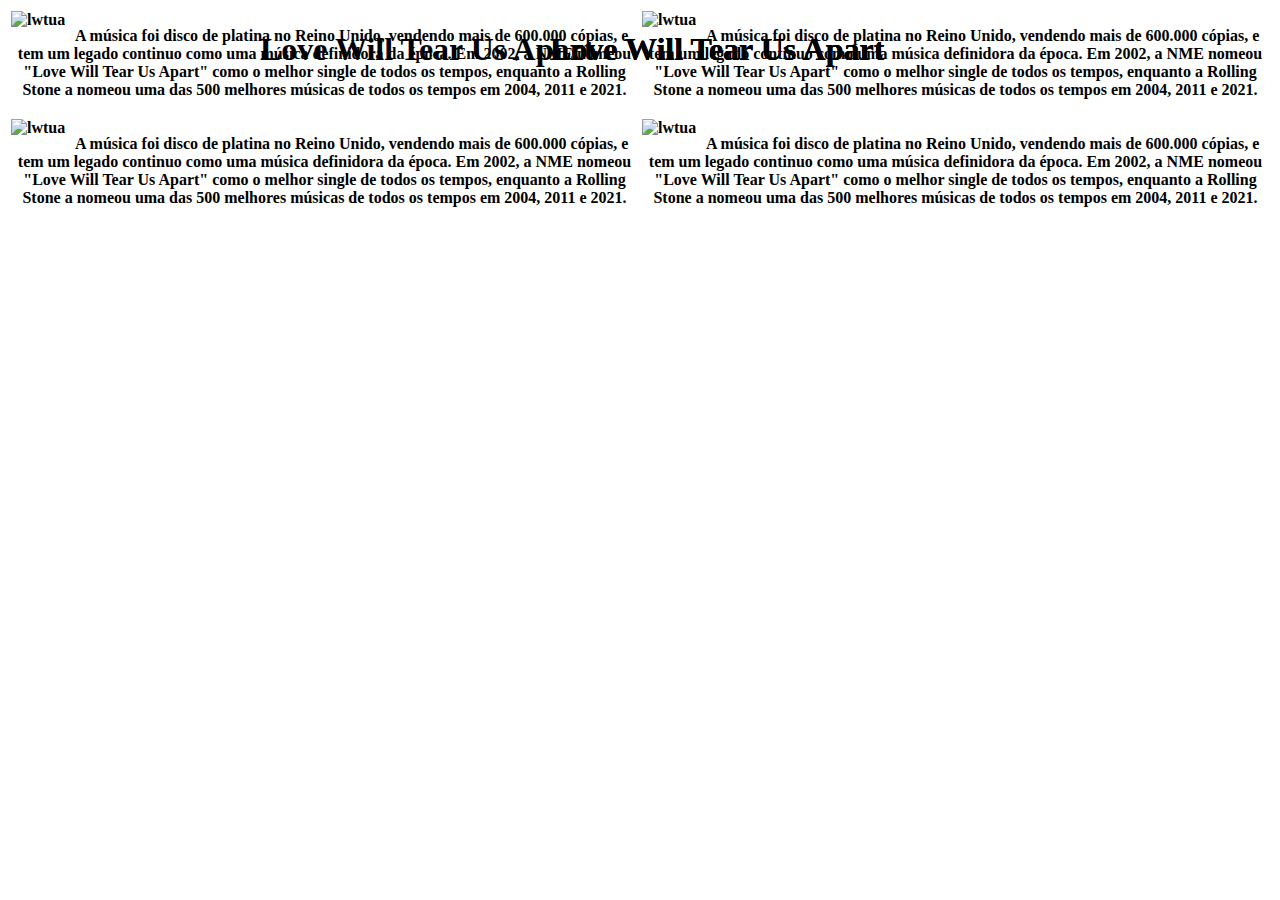
==== pagL.html @ e01eeac8 "Add files via upload" ====
<!DOCTYPE html>
<html lang="pt-br">
<head>
    <meta charset="UTF-8">
    <meta http-equiv="X-UA-Compatible" content="IE=edge">
    <meta name="viewport" content="width=device-width, initial-scale=1.0">
    <meta name="author" content="Equipe Sigma">
    <link rel="shortcut icon" href="favicon.ico" type="image/x-icon">
    <link rel="stylesheet" href="css/estilos.css">
    <title>Leia Mais</title>
</head>
<body>
 <table>
    <tr>
        <th>
            <img src="https://m.media-amazon.com/images/I/61ARh75TdRL._AC_SX425_.jpg" alt="lwtua" class="ImagensT" style="float: left"> <h1 style="position: absolute; top: 10px; left: 260px;" class="vaz2">Love Will Tear Us Apart</h1>
            <p class="tx" >A música foi disco de platina no Reino Unido, vendendo mais de 600.000 cópias, e tem um legado continuo como uma música definidora da época. Em 2002, a NME nomeou "Love Will Tear Us Apart" como o melhor single de todos os tempos, enquanto a Rolling Stone a nomeou uma das 500 melhores músicas de todos os tempos em 2004, 2011 e 2021.</p>
        </th>
        <th>
            <img src="https://m.media-amazon.com/images/I/61ARh75TdRL._AC_SX425_.jpg" alt="lwtua" class="ImagensT" style="float: left"> <h1 style="position: absolute; top: 10px; left: 550px;" class="vaz2">Love Will Tear Us Apart</h1>
            <p class="tx" >A música foi disco de platina no Reino Unido, vendendo mais de 600.000 cópias, e tem um legado continuo como uma música definidora da época. Em 2002, a NME nomeou "Love Will Tear Us Apart" como o melhor single de todos os tempos, enquanto a Rolling Stone a nomeou uma das 500 melhores músicas de todos os tempos em 2004, 2011 e 2021.</p>
        </th>
    </tr>
    <tr>
        <th>
            <img src="https://m.media-amazon.com/images/I/61ARh75TdRL._AC_SX425_.jpg" alt="lwtua" class="ImagensT" style="float: left"> <h1 style="position: absolute; top: 10px; left: 550px;" class="vaz2">Love Will Tear Us Apart</h1>
            <p class="tx" >A música foi disco de platina no Reino Unido, vendendo mais de 600.000 cópias, e tem um legado continuo como uma música definidora da época. Em 2002, a NME nomeou "Love Will Tear Us Apart" como o melhor single de todos os tempos, enquanto a Rolling Stone a nomeou uma das 500 melhores músicas de todos os tempos em 2004, 2011 e 2021.</p>
        </th>
        <th>
            <img src="https://m.media-amazon.com/images/I/61ARh75TdRL._AC_SX425_.jpg" alt="lwtua" class="ImagensT" style="float: left"> <h1 style="position: absolute; top: 10px; left: 550px;" class="vaz2">Love Will Tear Us Apart</h1>
            <p class="tx" >A música foi disco de platina no Reino Unido, vendendo mais de 600.000 cópias, e tem um legado continuo como uma música definidora da época. Em 2002, a NME nomeou "Love Will Tear Us Apart" como o melhor single de todos os tempos, enquanto a Rolling Stone a nomeou uma das 500 melhores músicas de todos os tempos em 2004, 2011 e 2021.</p>
        </th>
    </tr>
 </table>
</body>
</html>
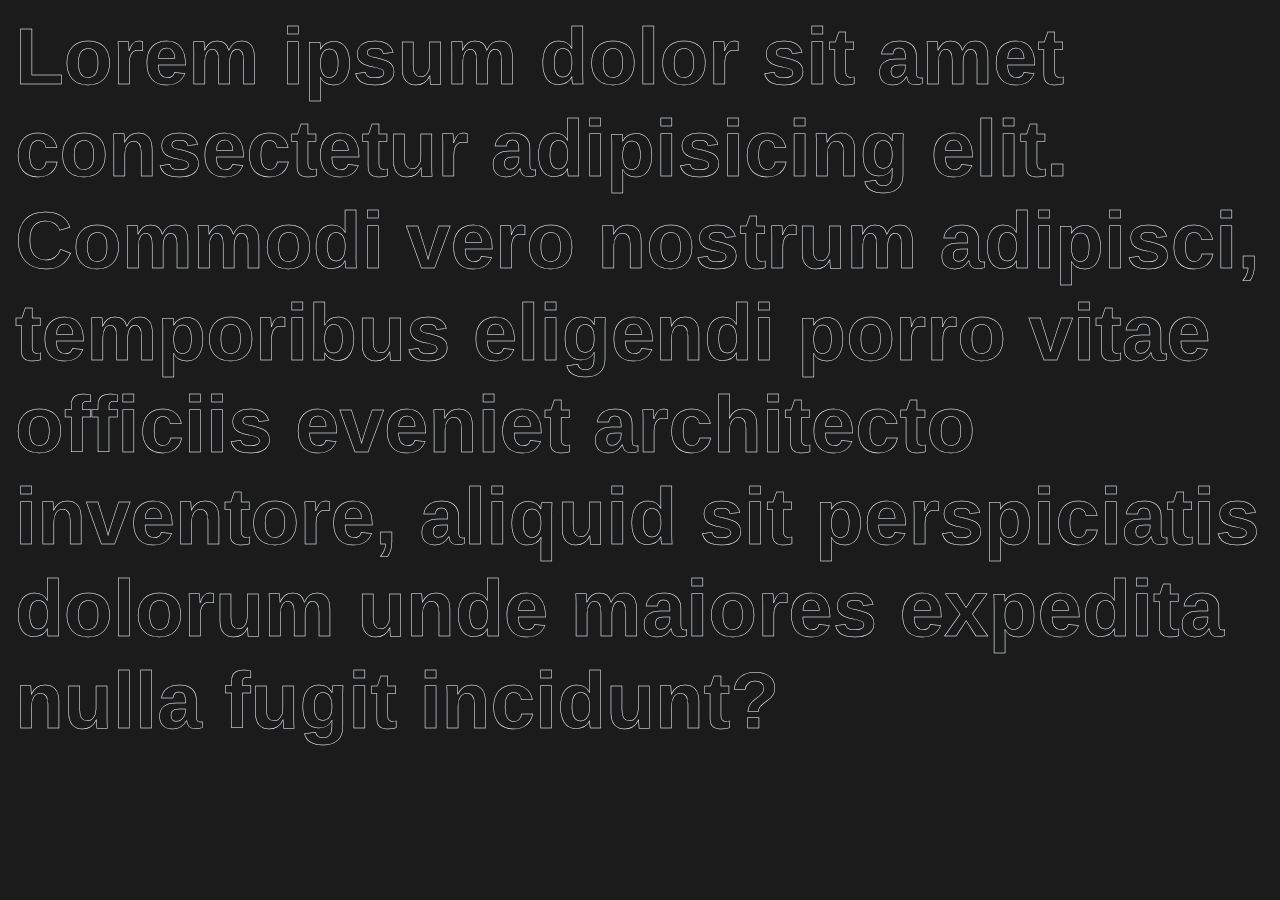
==== commit dabef3e4: "Atualização do código" ====
--- a/pagL.html
+++ b/pagL.html
@@ -10,27 +10,6 @@
     <title>Leia Mais</title>
 </head>
 <body>
- <table>
-    <tr>
-        <th>
-            <img src="https://m.media-amazon.com/images/I/61ARh75TdRL._AC_SX425_.jpg" alt="lwtua" class="ImagensT" style="float: left"> <h1 style="position: absolute; top: 10px; left: 260px;" class="vaz2">Love Will Tear Us Apart</h1>
-            <p class="tx" >A música foi disco de platina no Reino Unido, vendendo mais de 600.000 cópias, e tem um legado continuo como uma música definidora da época. Em 2002, a NME nomeou "Love Will Tear Us Apart" como o melhor single de todos os tempos, enquanto a Rolling Stone a nomeou uma das 500 melhores músicas de todos os tempos em 2004, 2011 e 2021.</p>
-        </th>
-        <th>
-            <img src="https://m.media-amazon.com/images/I/61ARh75TdRL._AC_SX425_.jpg" alt="lwtua" class="ImagensT" style="float: left"> <h1 style="position: absolute; top: 10px; left: 550px;" class="vaz2">Love Will Tear Us Apart</h1>
-            <p class="tx" >A música foi disco de platina no Reino Unido, vendendo mais de 600.000 cópias, e tem um legado continuo como uma música definidora da época. Em 2002, a NME nomeou "Love Will Tear Us Apart" como o melhor single de todos os tempos, enquanto a Rolling Stone a nomeou uma das 500 melhores músicas de todos os tempos em 2004, 2011 e 2021.</p>
-        </th>
-    </tr>
-    <tr>
-        <th>
-            <img src="https://m.media-amazon.com/images/I/61ARh75TdRL._AC_SX425_.jpg" alt="lwtua" class="ImagensT" style="float: left"> <h1 style="position: absolute; top: 10px; left: 550px;" class="vaz2">Love Will Tear Us Apart</h1>
-            <p class="tx" >A música foi disco de platina no Reino Unido, vendendo mais de 600.000 cópias, e tem um legado continuo como uma música definidora da época. Em 2002, a NME nomeou "Love Will Tear Us Apart" como o melhor single de todos os tempos, enquanto a Rolling Stone a nomeou uma das 500 melhores músicas de todos os tempos em 2004, 2011 e 2021.</p>
-        </th>
-        <th>
-            <img src="https://m.media-amazon.com/images/I/61ARh75TdRL._AC_SX425_.jpg" alt="lwtua" class="ImagensT" style="float: left"> <h1 style="position: absolute; top: 10px; left: 550px;" class="vaz2">Love Will Tear Us Apart</h1>
-            <p class="tx" >A música foi disco de platina no Reino Unido, vendendo mais de 600.000 cópias, e tem um legado continuo como uma música definidora da época. Em 2002, a NME nomeou "Love Will Tear Us Apart" como o melhor single de todos os tempos, enquanto a Rolling Stone a nomeou uma das 500 melhores músicas de todos os tempos em 2004, 2011 e 2021.</p>
-        </th>
-    </tr>
- </table>
+ <h1 class="titulo">Lorem ipsum dolor sit amet consectetur adipisicing elit. Commodi vero nostrum adipisci, temporibus eligendi porro vitae officiis eveniet architecto inventore, aliquid sit perspiciatis dolorum unde maiores expedita nulla fugit incidunt?</h1>
 </body>
 </html>--- a/css/estilos.css
+++ b/css/estilos.css
@@ -0,0 +1,170 @@
+html{
+    scroll-behavior: smooth;
+}
+
+body{
+    font-family:Aria, Helvetica, sans-serif; 
+    background-color: #1B1B1B;
+}
+/*Textos*/
+h1.titulo{
+    -webkit-text-stroke: 0.5px aliceblue;
+    color:transparent; 
+    font-size: 80px; 
+    position: absolute;
+    bottom: 17%;
+    left: 15px;
+    padding: 0;
+    margin: 0;
+}
+
+h1.titulo2{
+    -webkit-text-stroke: 1px aliceblue;
+    color:transparent;
+    font-size: 110px;
+    position: absolute;
+    left: 10px;
+    bottom: 3%;
+    padding: 0;
+    margin: 0;
+}
+
+.nev{
+    color:aliceblue;
+    position: absolute;
+    top: 10px;
+    left: 110px;
+    margin-top: 30px;
+}
+
+.tx{
+    color:gray; 
+    float: right;
+    font-size: 20px;
+    position: absolute;
+    right: 58px;
+    bottom: 20%;
+}
+
+/*Botões*/
+.but1{
+    position: absolute;
+    border-style:groove; 
+    background-color:transparent; 
+    border-color: gray; 
+    color:gray; 
+    width:148px; 
+    height: 46px; 
+    cursor: pointer;
+    right: 100px;
+    bottom: 10%;
+}
+
+.but2{
+    position: absolute;
+    border-style:groove; 
+    background-color:transparent; 
+    border-color: gray; 
+    color:gray; 
+    width:148px; 
+    height: 46px; 
+    cursor: pointer;
+    right: 300px;
+    bottom: 10%;
+}
+
+button:hover{
+    background-color: gray;
+    border-color: aliceblue;
+    color:aliceblue
+}
+#down {
+    font-family:Aria, Helvetica, sans-serif; 
+    margin-top: 50%;
+    padding-bottom: 50%;
+   } 
+
+/*Imagens*/
+.ph{
+    position: absolute;
+    right: 11%;
+    top: 25%;
+    width: 250px;
+    height: 250px;
+}
+
+.ImagensT{
+    width: 250px;
+    height: 250px;
+}
+
+.bat{
+    height: 30px;
+    width: 30px;
+}
+
+.seta{
+    position: absolute;
+    width: 90px;
+    height: 50px;
+    right: 45%;
+    bottom: 1%;
+    animation: up-down .7s linear infinite alternate;
+    
+}
+
+
+
+@keyframes up-down {
+   100%{
+    transform: translateY(20%)}
+}
+
+.seta:hover{
+    filter: brightness(60%);
+}
+
+/*Listas*/
+
+.banda1{
+    filter: brightness(100%);
+    transition: .5s ease;
+    display: inline-block;
+}
+
+.banda1 img{
+    height: 200px;
+    width: 300px;
+}
+
+.banda1:hover img{
+    filter: brightness(50%);
+}
+.banda1:hover .overlay1{
+    opacity: 1;
+}
+
+.overlay1{
+    opacity: 0;
+    display: block;
+    position:relative;
+    transition: .5s ease;
+}
+
+.overlay1 h1{
+    user-select: none;
+    color: transparent;
+    -webkit-text-stroke: 0.5px aliceblue;
+    position: absolute;
+    text-align: center;
+    font-size: 30px;
+    margin-bottom: 26%;
+    left: 8%;
+    bottom: 100%;
+}
+/*Posicionando elementos*/
+
+
+
+
+
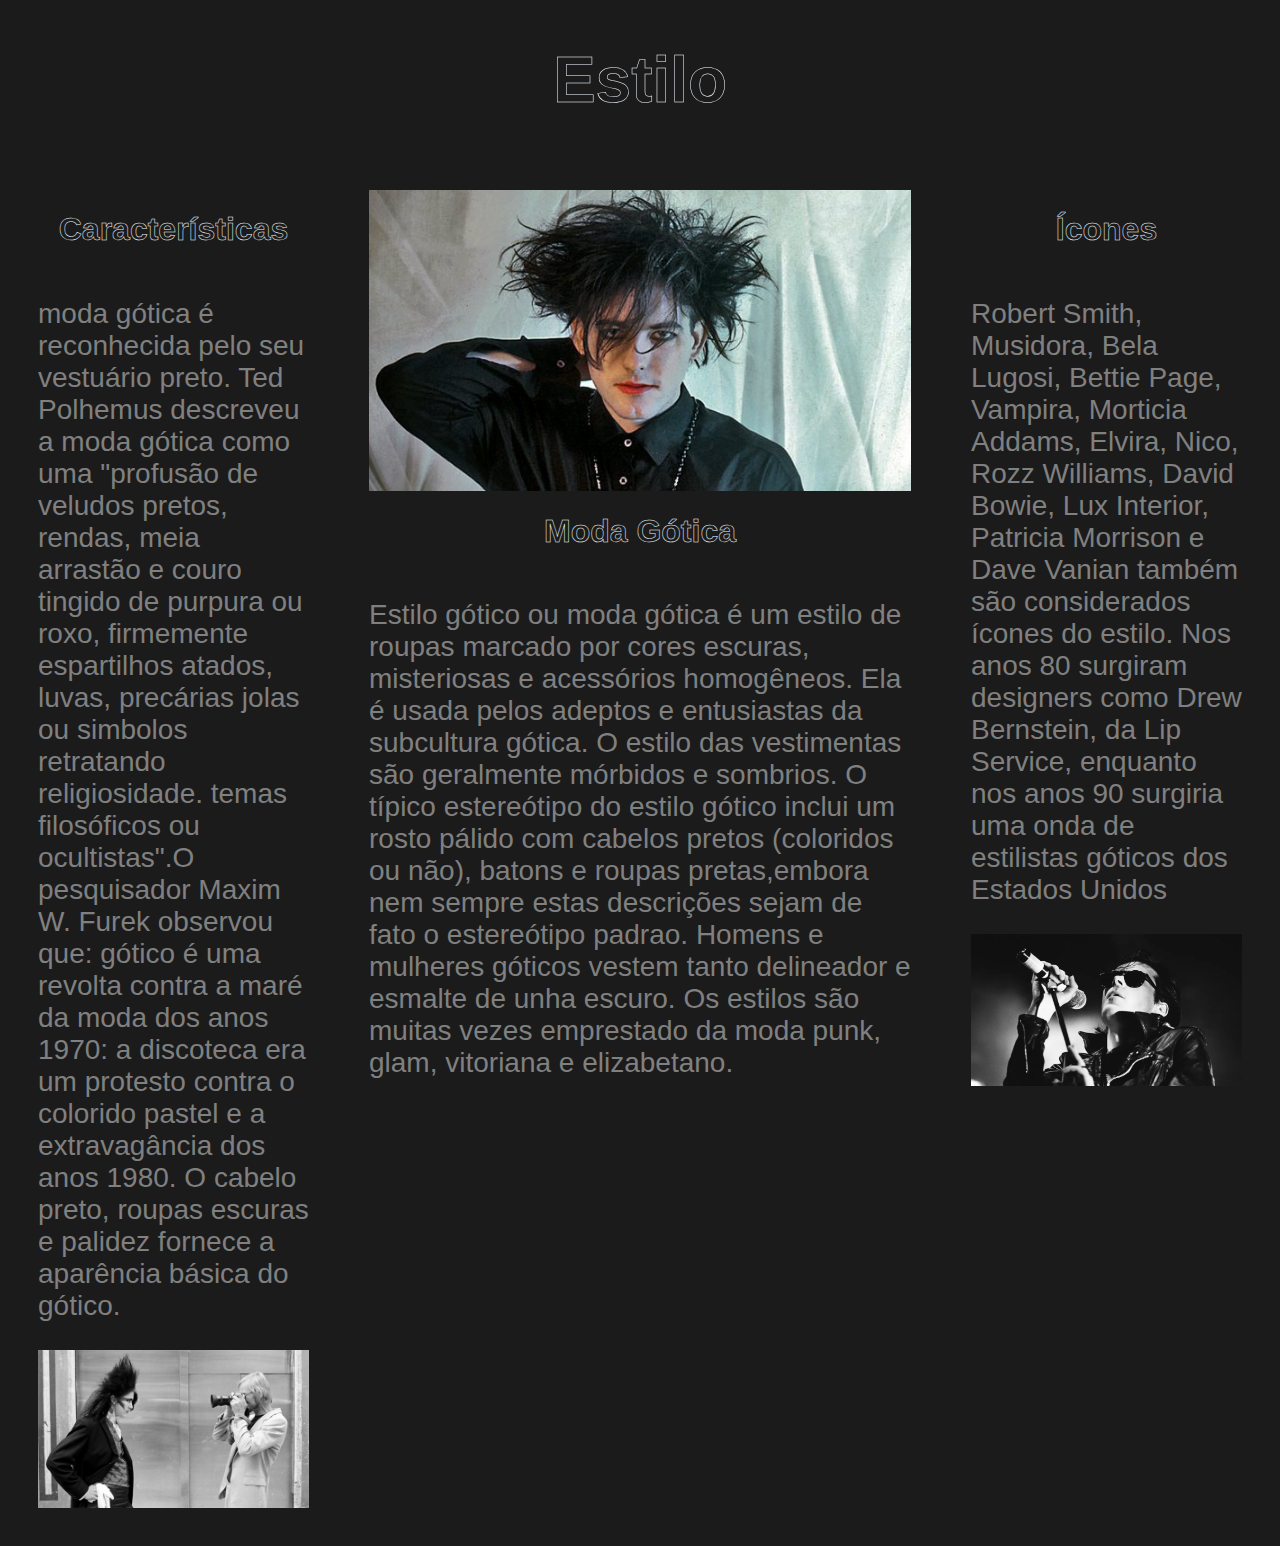
==== commit 0b672772: "Update 10/11" ====
--- a/pagL.html
+++ b/pagL.html
@@ -10,6 +10,33 @@
     <title>Leia Mais</title>
 </head>
 <body>
- <h1 class="titulo">Lorem ipsum dolor sit amet consectetur adipisicing elit. Commodi vero nostrum adipisci, temporibus eligendi porro vitae officiis eveniet architecto inventore, aliquid sit perspiciatis dolorum unde maiores expedita nulla fugit incidunt?</h1>
+    <h1 style="font-size:4rem" class="vazado">Estilo</h1>
+    <div class="flex_cont">
+    <div class="flex flex_item">
+        <h1 class="vazado">Características</h1>
+        <p class="txg">moda gótica é reconhecida pelo seu vestuário preto. Ted Polhemus
+            descreveu a moda gótica como uma
+            "profusão de veludos pretos, rendas, meia arrastão e couro tingido de purpura ou roxo, firmemente espartilhos atados, luvas, precárias jolas ou simbolos retratando religiosidade.
+            temas filosóficos ou ocultistas".O pesquisador Maxim W. Furek observou que: gótico é uma revolta contra a maré da moda dos anos 1970: a discoteca era um protesto contra o colorido pastel e a extravagância dos anos 1980. O cabelo preto, roupas escuras e palidez fornece a aparência básica do gótico.</p>
+        <img class="ImagensT" src="img/ted.jpg" alt="">
+
+    </div>
+    
+    <div class="flex flex_item2">
+        <img class="ImagensT2" style="margin-left: auto; margin-right:auto; " src="img/robert.jpg" alt="">
+        <h1 class="vazado">Moda Gótica</h1>
+        <p class="txg">Estilo gótico ou moda gótica é um estilo de roupas marcado por cores escuras, misteriosas e acessórios homogêneos. Ela é usada pelos adeptos e entusiastas da subcultura gótica. O estilo das vestimentas são geralmente mórbidos e sombrios. O típico estereótipo do estilo gótico inclui um rosto pálido com cabelos pretos (coloridos ou não), batons e roupas pretas,embora nem sempre estas descrições sejam de fato o estereótipo padrao. Homens e mulheres góticos vestem tanto delineador e esmalte de unha escuro. Os estilos são muitas vezes emprestado da moda punk, glam, vitoriana e elizabetano.</p>
+    </div>
+    
+    <div class="flex flex_item">
+        <h1 class="vazado">Ícones</h1>
+        <p class="txg">Robert Smith, Musidora, Bela Lugosi,
+            Bettie Page, Vampira, Morticia
+            Addams, Elvira, Nico, Rozz Williams,
+            David Bowie, Lux Interior, Patricia Morrison e Dave Vanian também são considerados ícones do estilo. Nos anos
+            80 surgiram designers como Drew Bernstein, da Lip Service, enquanto nos anos 90 surgiria uma onda de estilistas góticos dos Estados Unidos </p>
+            <img style="float:right;" class="ImagensT" src="img/andrew.webp" alt="">
+    </div>
+ </div>
 </body>
 </html>--- a/css/estilos.css
+++ b/css/estilos.css
@@ -6,7 +6,48 @@
     font-family:Aria, Helvetica, sans-serif; 
     background-color: #1B1B1B;
 }
+
+body::-webkit-scrollbar{
+    width: 0.25rem;
+    height: 0.25rem;
+}
+
+body::-webkit-scrollbar-track{
+    background: #1B1B1B;
+}
+
+body::-webkit-scrollbar-thumb{
+    background: aliceblue;
+}
+
+#home{
+    height: 100vh;
+}
+.home{
+    position: fixed;
+    left: 0;
+    top:0;
+    margin: 1%;
+    margin-top: .5%;
+}
+.home h1{
+    color:aliceblue;
+    position: absolute;
+    top: 1px;
+    left: 45px;
+    font-size: 17px;
+}
+.home img{
+    height: auto;
+    width: 40px
+}
 /*Textos*/
+h1.vazado{
+    -webkit-text-stroke: 0.5px aliceblue;
+    color:transparent;
+    text-align: center;
+}
+
 h1.titulo{
     -webkit-text-stroke: 0.5px aliceblue;
     color:transparent; 
@@ -29,14 +70,6 @@
     margin: 0;
 }
 
-.nev{
-    color:aliceblue;
-    position: absolute;
-    top: 10px;
-    left: 110px;
-    margin-top: 30px;
-}
-
 .tx{
     color:gray; 
     float: right;
@@ -44,6 +77,14 @@
     position: absolute;
     right: 58px;
     bottom: 20%;
+}
+
+.txg{
+    color:gray; 
+    float: left;
+    font-size: 1.75rem;
+    margin: 1rempx;
+    
 }
 
 /*Botões*/
@@ -80,8 +121,7 @@
 }
 #down {
     font-family:Aria, Helvetica, sans-serif; 
-    margin-top: 50%;
-    padding-bottom: 50%;
+    height: 100vh;
    } 
 
 /*Imagens*/
@@ -94,9 +134,25 @@
 }
 
 .ImagensT{
-    width: 250px;
-    height: 250px;
-}
+   display: flex;
+   justify-content: center;
+    width: 100%;
+   height: auto;
+
+}
+
+.ImagensT2{
+    display: flex;
+    justify-content: center;
+    max-width: 100%;
+    width: auto;
+    
+ 
+ }
+
+ 
+
+
 
 .bat{
     height: 30px;
@@ -107,8 +163,8 @@
     position: absolute;
     width: 90px;
     height: 50px;
-    right: 45%;
-    bottom: 1%;
+    margin-left: 46%;
+    bottom: 2%;
     animation: up-down .7s linear infinite alternate;
     
 }
@@ -137,34 +193,97 @@
     width: 300px;
 }
 
-.banda1:hover img{
+.card:hover .background{
     filter: brightness(50%);
 }
-.banda1:hover .overlay1{
+
+/*Posicionando elementos*/
+
+
+/*GRID*/
+.grid{
+    display: grid;
+    gap: 1rem;
+    grid-template-columns: repeat(auto-fit, minmax(270px, 1fr));
+    grid-auto-rows: 250px;
+}
+
+.card {
+    box-shadow:inset 0 0 0 150vw rgba(0, 0, 0, 0);
+    display: flex;
+    flex-direction: column;
+    justify-content: center;
+    align-items: center;
+    font-size: 2rem;
+    color: #fff;
+    box-shadow: rgba(3, 8, 20, 0.1) 0px 0.15rem 0.5rem, rgba(2, 8, 20, 0.1) 0px 0.075rem 0.175rem;
+    height: 100%;
+    width: 100%;
+    border-radius: 4px;
+    overflow: hidden;
+    transition: .5s ease;
+
+    background-size: cover;
+    background-position: center;
+    background-repeat: no-repeat;
+ }
+
+.card:hover{
+    box-shadow:inset 0 0 0 150vw rgba(0,0,0,0.5);
+ }
+
+.card-text{
+    opacity: 0;
+    transition: .5s ease;
+    text-align: center;
+    -webkit-text-stroke: 1px aliceblue;
+    color:transparent; 
+    user-select: none;
+    
+}
+
+.card:hover .card-text{
     opacity: 1;
 }
 
-.overlay1{
-    opacity: 0;
-    display: block;
-    position:relative;
-    transition: .5s ease;
-}
-
-.overlay1 h1{
-    user-select: none;
-    color: transparent;
-    -webkit-text-stroke: 0.5px aliceblue;
-    position: absolute;
-    text-align: center;
-    font-size: 30px;
-    margin-bottom: 26%;
-    left: 8%;
-    bottom: 100%;
-}
-/*Posicionando elementos*/
-
-
-
-
-
+a:link { text-decoration: none; }
+
+
+a:visited { text-decoration: none; }
+
+
+a:hover { text-decoration: none; }
+
+
+a:active { text-decoration: none; }
+
+/*flex*/
+.flex_cont{
+    display: flex;
+    justify-content:space-around;
+    flex-direction: row;
+    flex-wrap: wrap;
+}
+
+.flex{
+    margin: 30px;
+       
+}
+
+.flex_item{
+    
+    min-width: 260px;
+    flex-grow: 1;
+    flex-basis: 0;
+    
+    
+}
+
+.flex_item2{
+    
+    min-width:275px;
+    flex-grow: 2;
+    flex-basis: 0;
+    
+    
+}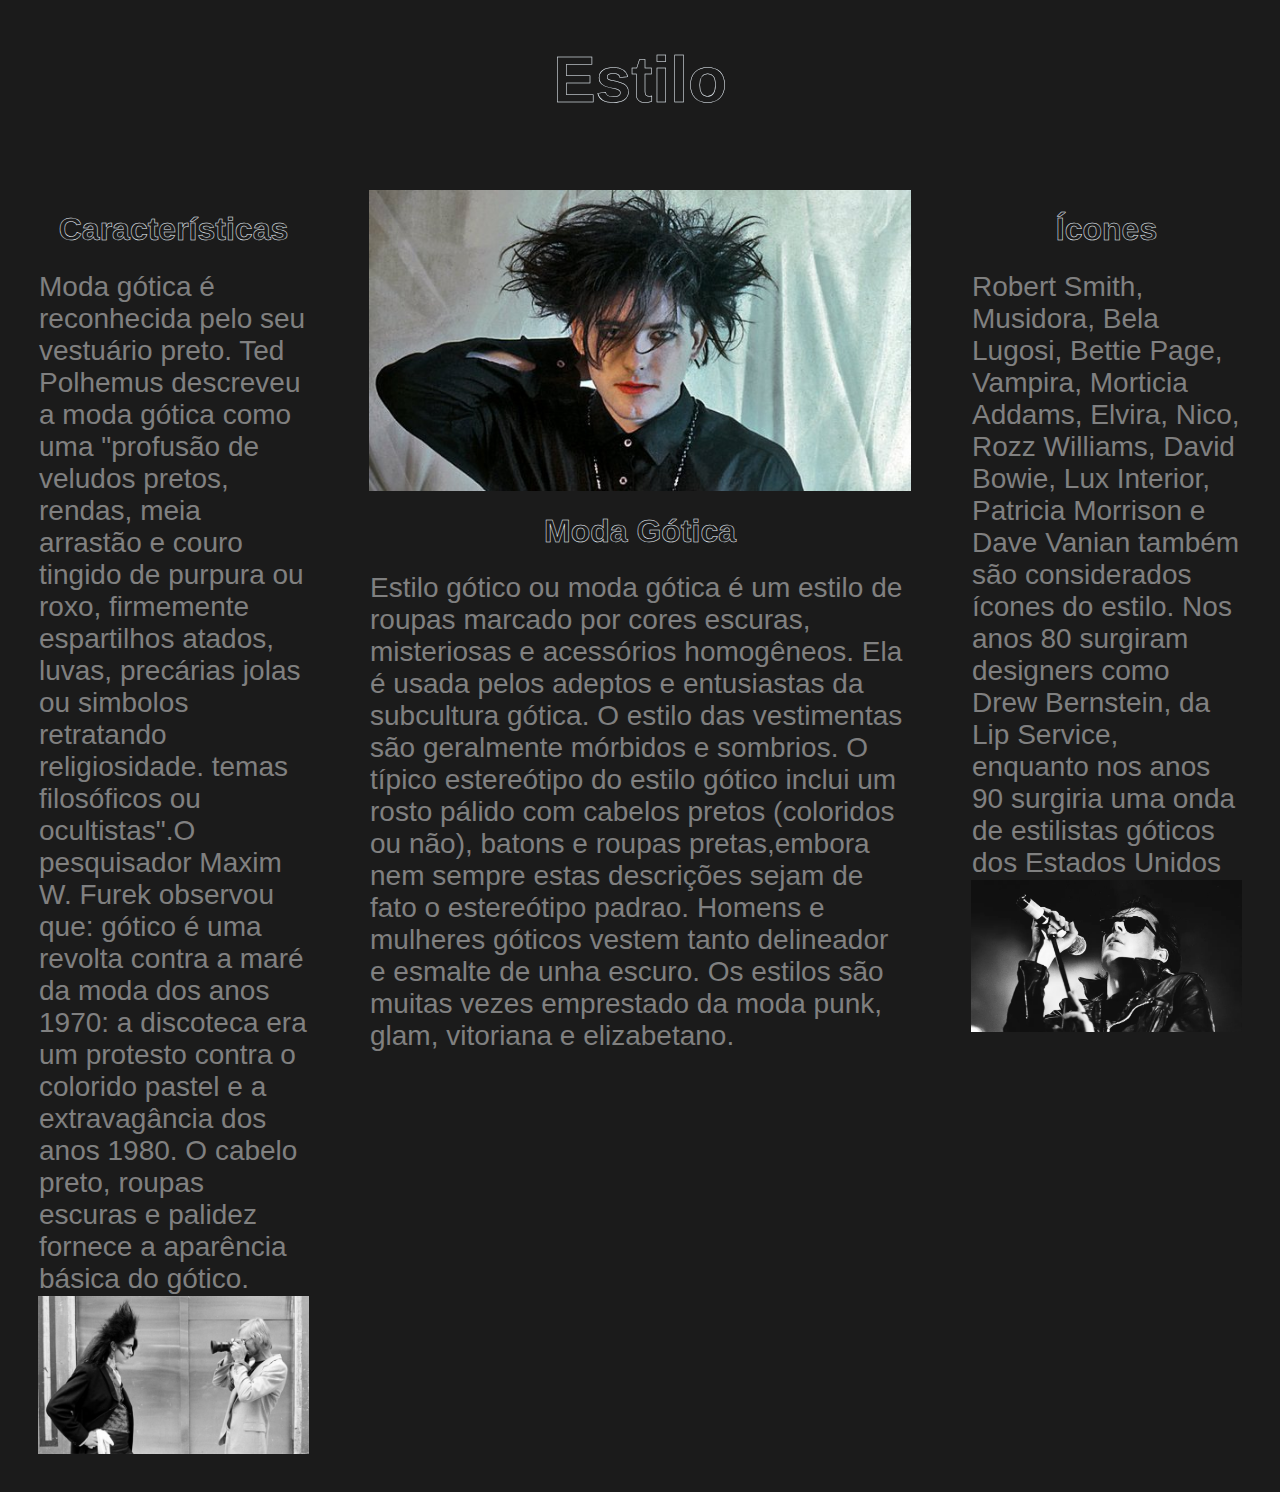
==== commit d8f21be0: "Update:" ====
--- a/pagL.html
+++ b/pagL.html
@@ -7,14 +7,17 @@
     <meta name="author" content="Equipe Sigma">
     <link rel="shortcut icon" href="favicon.ico" type="image/x-icon">
     <link rel="stylesheet" href="css/estilos.css">
+
+    <script src="css/javas.js" defer></script>
     <title>Leia Mais</title>
 </head>
 <body>
+    <section>
     <h1 style="font-size:4rem" class="vazado">Estilo</h1>
     <div class="flex_cont">
     <div class="flex flex_item">
         <h1 class="vazado">Características</h1>
-        <p class="txg">moda gótica é reconhecida pelo seu vestuário preto. Ted Polhemus
+        <p class="txg">Moda gótica é reconhecida pelo seu vestuário preto. Ted Polhemus
             descreveu a moda gótica como uma
             "profusão de veludos pretos, rendas, meia arrastão e couro tingido de purpura ou roxo, firmemente espartilhos atados, luvas, precárias jolas ou simbolos retratando religiosidade.
             temas filosóficos ou ocultistas".O pesquisador Maxim W. Furek observou que: gótico é uma revolta contra a maré da moda dos anos 1970: a discoteca era um protesto contra o colorido pastel e a extravagância dos anos 1980. O cabelo preto, roupas escuras e palidez fornece a aparência básica do gótico.</p>
@@ -38,5 +41,6 @@
             <img style="float:right;" class="ImagensT" src="img/andrew.webp" alt="">
     </div>
  </div>
+</section>
 </body>
-</html>+</html> --- a/css/estilos.css
+++ b/css/estilos.css
@@ -1,9 +1,11 @@
+/*Geral*/
 html{
     scroll-behavior: smooth;
 }
 
 body{
     font-family:Aria, Helvetica, sans-serif; 
+    color: gray;
     background-color: #1B1B1B;
 }
 
@@ -19,6 +21,7 @@
 body::-webkit-scrollbar-thumb{
     background: aliceblue;
 }
+
 
 #home{
     height: 100vh;
@@ -42,7 +45,19 @@
     width: 40px
 }
 /*Textos*/
-h1.vazado{
+
+
+
+.texto{
+    display: table-cell;
+    float: left;
+    width: 400px;
+    margin-top: -10px;
+    margin-left: 2.5px;
+    line-height: 2;
+}
+
+.vazado{
     -webkit-text-stroke: 0.5px aliceblue;
     color:transparent;
     text-align: center;
@@ -59,6 +74,7 @@
     margin: 0;
 }
 
+
 h1.titulo2{
     -webkit-text-stroke: 1px aliceblue;
     color:transparent;
@@ -71,48 +87,53 @@
 }
 
 .tx{
+    margin-left: 20px;
     color:gray; 
     float: right;
-    font-size: 20px;
-    position: absolute;
-    right: 58px;
-    bottom: 20%;
+    font-size: 25px;
+    position: relative;
+    right: 1.5rem;
+    top: 7rem;
 }
 
 .txg{
     color:gray; 
     float: left;
     font-size: 1.75rem;
-    margin: 1rempx;
+    margin: 1px;
+    
     
 }
 
 /*Botões*/
 .but1{
     position: absolute;
-    border-style:groove; 
+    border-style:solid; 
     background-color:transparent; 
     border-color: gray; 
     color:gray; 
-    width:148px; 
+    width:296px; 
     height: 46px; 
     cursor: pointer;
-    right: 100px;
+    right: 150px;
     bottom: 10%;
-}
-
-.but2{
-    position: absolute;
-    border-style:groove; 
+    border-radius: 25px;
+}
+
+/*.but2{
+    position: absolute;
+    border-style:solid; 
     background-color:transparent; 
     border-color: gray; 
     color:gray; 
-    width:148px; 
+    width:296px;  
     height: 46px; 
     cursor: pointer;
     right: 300px;
     bottom: 10%;
-}
+    border-radius: 25px;
+} 
+*/
 
 button:hover{
     background-color: gray;
@@ -126,11 +147,12 @@
 
 /*Imagens*/
 .ph{
-    position: absolute;
-    right: 11%;
-    top: 25%;
+    position: relative;
+    top: 42%;
+    margin-right: 19%;
     width: 250px;
     height: 250px;
+    float: right;
 }
 
 .ImagensT{
@@ -151,9 +173,6 @@
  }
 
  
-
-
-
 .bat{
     height: 30px;
     width: 30px;
@@ -180,6 +199,14 @@
     filter: brightness(60%);
 }
 
+
+.imagem{
+    display: table-cell;
+    float: left;
+    padding: 15px;
+
+}
+
 /*Listas*/
 
 .banda1{
@@ -197,7 +224,6 @@
     filter: brightness(50%);
 }
 
-/*Posicionando elementos*/
 
 
 /*GRID*/
@@ -257,6 +283,34 @@
 
 a:active { text-decoration: none; }
 
+.container{
+    height: 100vh;
+    display: grid;
+    grid-template-columns: repeat(2,1fr);
+    
+}
+
+.c-item{
+    
+    padding: 20px;
+    
+    
+}
+
+.i1{  
+    grid-row-start: 1;
+    grid-row-end: 3;
+}
+
+.i2{
+    grid-column-start: 2;
+}
+
+.i3{
+    grid-column-start: 2;
+    
+ }
+
 /*flex*/
 .flex_cont{
     display: flex;
@@ -283,7 +337,99 @@
     
     min-width:275px;
     flex-grow: 2;
-    flex-basis: 0;
-    
-    
-}+    flex-basis: 0;   
+}
+/*Responsividade*/
+@media (width <= 799px){
+    .container{
+        height: 100vh;
+        display: grid;
+        place-items: center;
+    }
+    
+    .c-item{
+        display: flex;
+        flex-direction: column;
+        align-items: center;
+        padding: 10px;
+    }
+    
+    .i1{  
+        grid-row-start: 2;
+        grid-column-start: 1;
+        grid-column-end: 3;
+    }
+    
+    .i2{
+        grid-row-start: 1;
+    }
+    
+    .i3{
+        grid-row-start: 3;
+        
+     }
+
+    h1.titulo{
+        -webkit-text-stroke: 0.5px aliceblue;
+        color:transparent; 
+        font-size: 80px; 
+        position: relative;
+        bottom: 17%;
+        left: 1px;
+        padding: 0;
+        margin: 0;
+    }
+    
+    h1.titulo2{
+        -webkit-text-stroke: 1px aliceblue;
+        color:transparent;
+        font-size: 110px;
+        position: relative;
+        left: 10px;
+        bottom: 3%;
+        padding: 0;
+        margin: 0;
+    }
+
+    .seta{
+        position: relative;
+        width: 50px;
+        height: 20px;
+        margin-left: 46%;
+        bottom: 3rem;
+        animation: up-down .7s linear infinite alternate;
+        
+    }
+    .tx{
+        margin-left: 20px;
+        color:gray; 
+        float: right;
+        font-size: 20px;
+        position: relative;
+        right: 2.75rem;
+        top:2px;
+    }
+    .but1{
+        position: relative;
+        border-style:solid; 
+        background-color:transparent; 
+        border-color: gray; 
+        color:gray; 
+        width:296px; 
+        height: 46px; 
+        cursor: pointer;
+        top: -0.80rem;
+        margin-left:40%;
+        border-radius: 25px;
+    }
+
+    .ph{
+        position: relative;
+        top: 42%;
+        margin-right: 27%;
+        width: 250px;
+        height: 250px;
+        
+    }
+}
+
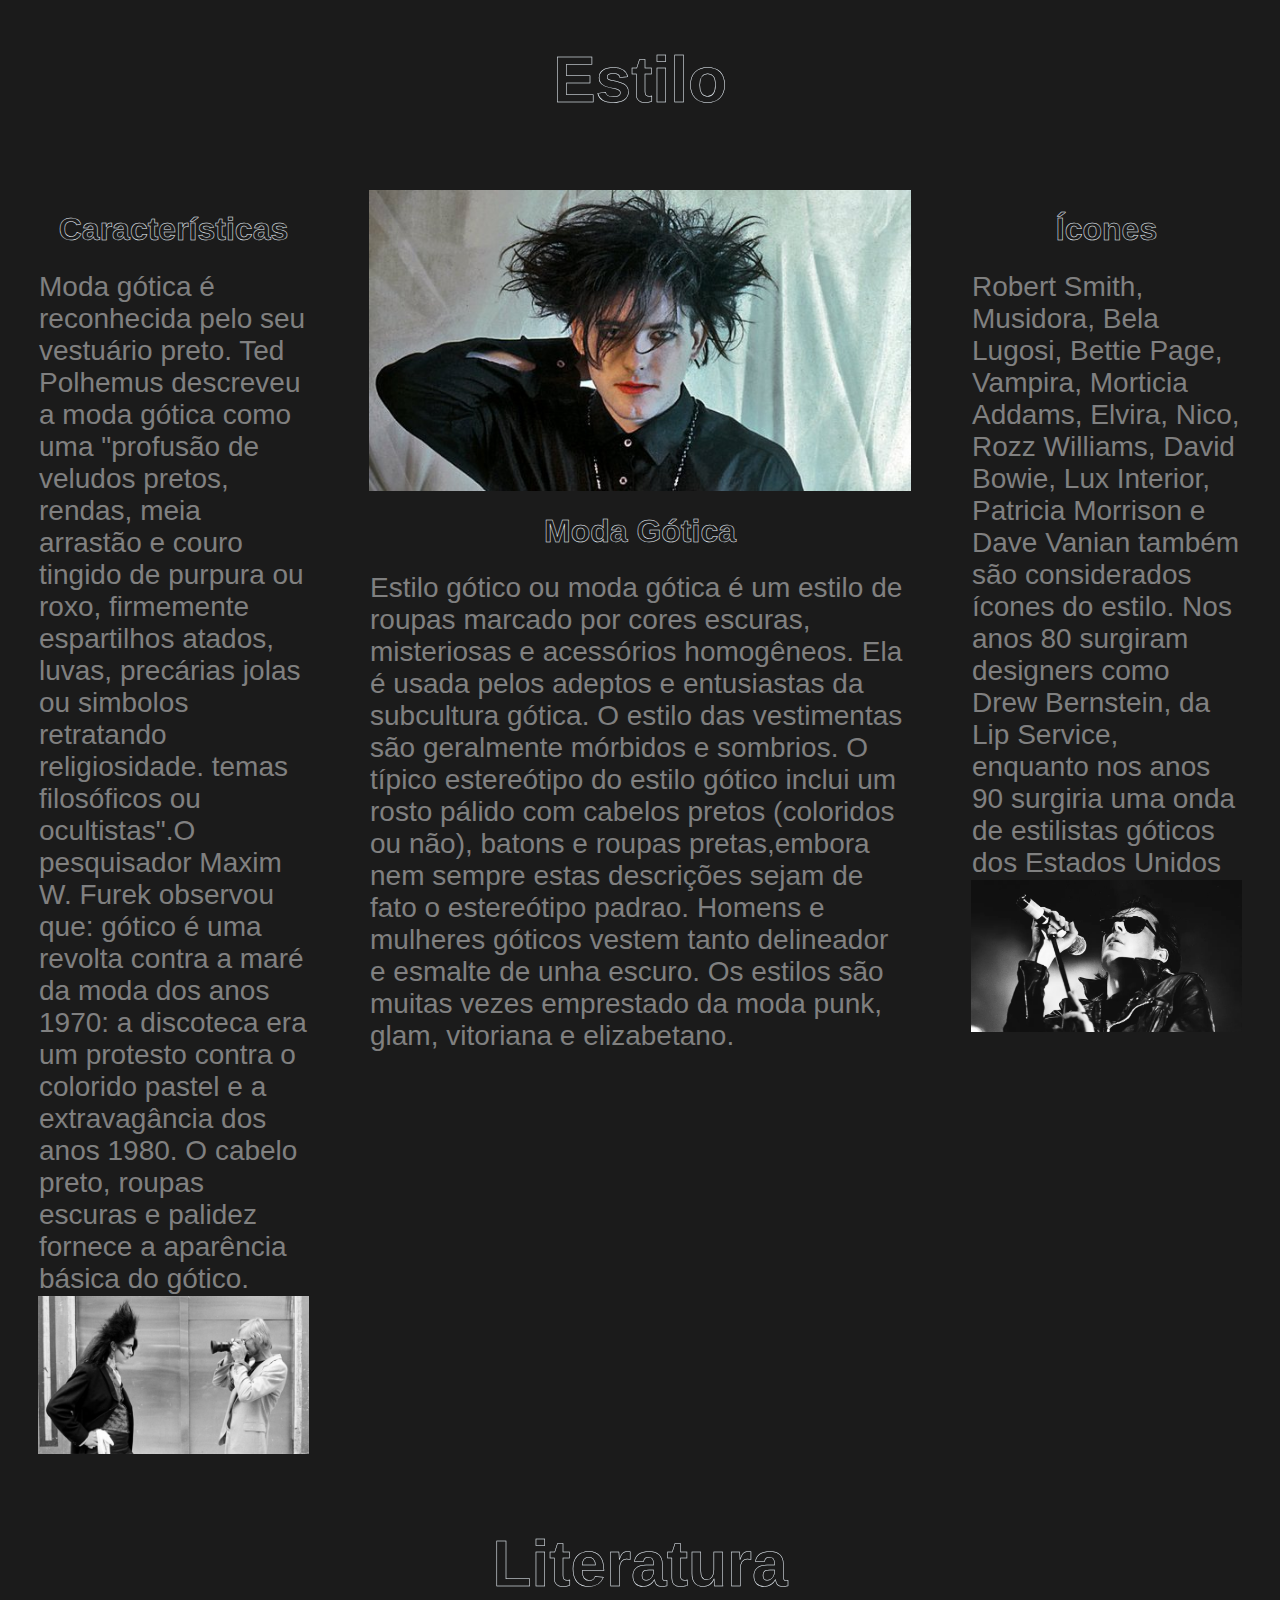
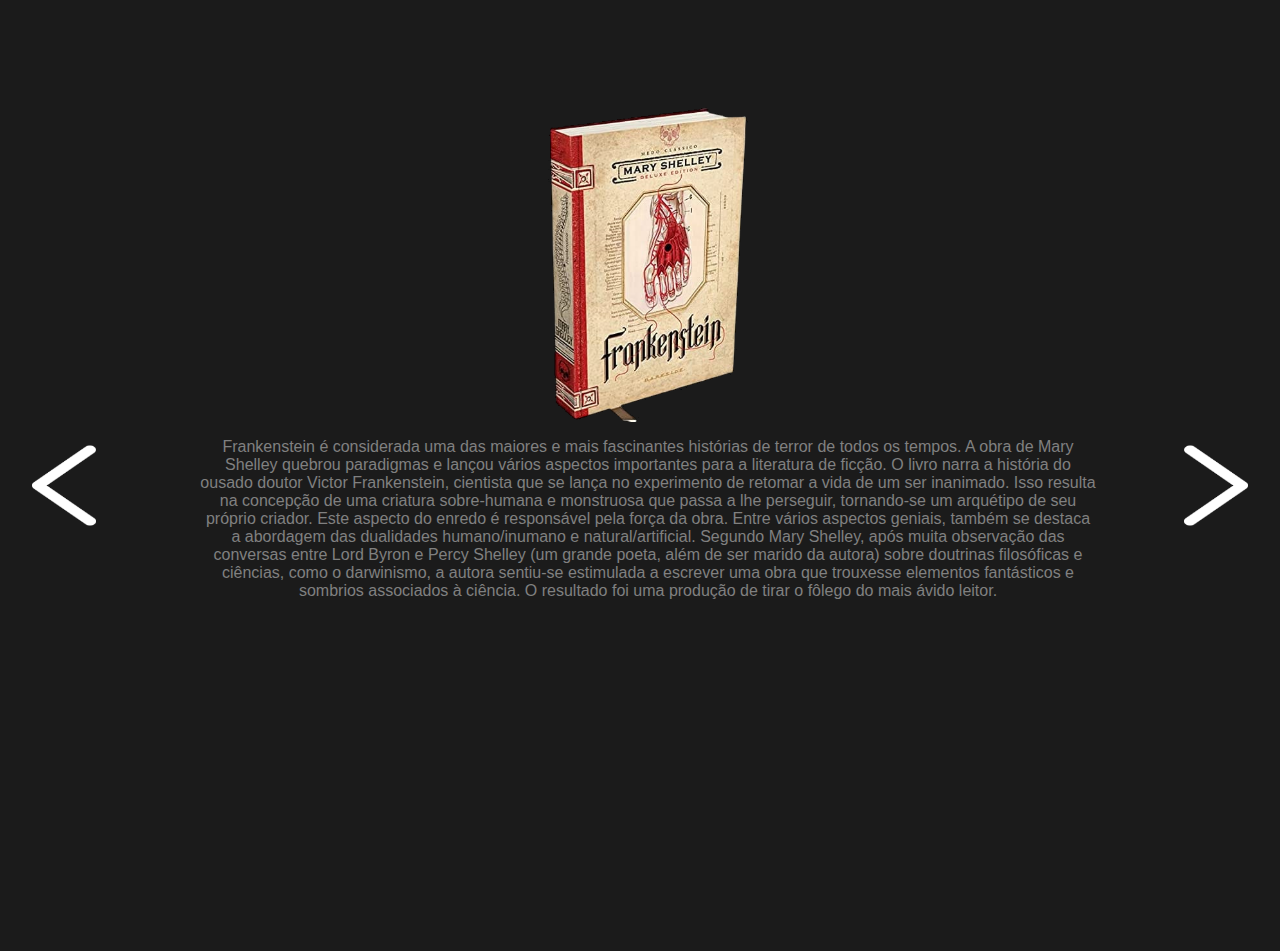
==== commit 0c43a95e: "Update 25/11" ====
--- a/pagL.html
+++ b/pagL.html
@@ -7,7 +7,6 @@
     <meta name="author" content="Equipe Sigma">
     <link rel="shortcut icon" href="favicon.ico" type="image/x-icon">
     <link rel="stylesheet" href="css/estilos.css">
-
     <script src="css/javas.js" defer></script>
     <title>Leia Mais</title>
 </head>
@@ -42,5 +41,32 @@
     </div>
  </div>
 </section>
+<h1 style="font-size:4rem;" class="vazado">Literatura</h1>
+<section class="c-sect">
+    <div class="carousel" data-carousel>
+      <button class="carousel-button prev" data-carousel-button="prev"><img class="seta1 E"src="img/setaE.png" alt=""></button>
+      <button class="carousel-button next" data-carousel-button="next"><img src="img/setaD.png" alt="" class="seta1"></button>
+      <ul data-slides>
+        <li class="slide" data-active>
+          <img style="height: auto; width: 200px;margin: auto;margin-top: 5%;" src="./img/frank.png" alt="Nature Image #1">
+          <p style="text-align: center; margin-left: 15%; margin-right: 15%;">Frankenstein é considerada uma das maiores e mais fascinantes histórias de terror de todos os tempos. A obra de Mary Shelley quebrou paradigmas e lançou vários aspectos importantes para a literatura de ficção. O livro narra a história do ousado doutor Victor Frankenstein, cientista que se lança no experimento de retomar a vida de um ser inanimado. Isso resulta na concepção de uma criatura sobre-humana e monstruosa que passa a lhe perseguir, tornando-se um arquétipo de seu próprio criador. Este aspecto do enredo é responsável pela força da obra. Entre vários aspectos geniais, também se destaca a abordagem das dualidades humano/inumano e natural/artificial. Segundo Mary Shelley, após muita observação das conversas entre Lord Byron e Percy Shelley (um grande poeta, além de ser marido da autora) sobre doutrinas filosóficas e ciências, como o darwinismo, a autora sentiu-se estimulada a escrever uma obra que trouxesse elementos fantásticos e sombrios associados à ciência. O resultado foi uma produção de tirar o fôlego do mais ávido leitor.
+
+          </p>
+        </li>
+        <li class="slide">
+          <img style="height: auto; width: 200px;margin: auto;margin-top: 5%;" src="./img/ghost.png" alt="Nature Image #1">
+          <p style="text-align: center; margin-left: 15%; margin-right: 15%;">O Fantasma da Ópera (no original em francês Le Fantôme de l'Opéra) é um romance francês de ficção gótica, escrito por Gaston Leroux. Foi publicado pela primeira vez como uma serialização em Le Gaulois de 23 de setembro de 1909 a 8 de janeiro de 1910 e em forma de volume, em abril de 1910 por Pierre Lafitte. A novela é parcialmente inspirada em fatos históricos da Ópera de Paris durante o século XIX e um conto apócrifo relativo à utilização de esqueleto de um músico famoso.</p>
+        </li>
+        <li class="slide">
+          <img style="height: auto; width: 200px;margin: auto;margin-top: 5%;" src="./img/drac.png" alt="Nature Image #1">
+          <p style="text-align: center; margin-left: 15%; margin-right: 15%;">Drácula (em inglês: Dracula) é um romance de terror gótico publicado em 1897, escrito pelo autor irlandês Bram Stoker. Como um romance epistolar, a narrativa é relatada por meio de cartas, diários e artigos de jornal. Não tem um único protagonista, mas abre com o advogado Jonathan Harker fazendo uma viagem de negócios para ficar no castelo de um nobre da Transilvânia, Conde Drácula. Harker escapa do castelo depois de descobrir que Drácula é um vampiro, e o Conde se muda para a Inglaterra e assola a cidade litorânea de Whitby. Um pequeno grupo, liderado por Abraham Van Helsing, caça Drácula e, no final, o mata.
+          </p>
+        </li>
+        <li class="slide">
+          <img style="height: auto; width: 200px;margin: auto;margin-top: 5%;" src="./img/retrato.png" alt="Nature Image #1">
+          <p style="text-align: center; margin-left: 15%; margin-right: 15%;">Em 1891, quando foi publicado em sua versão final, O retrato de Dorian Gray foi recebido com escândalo, e provocou um intenso debate sobre o papel da arte em relação à moralidade. Alguns anos mais tarde, o livro foi inclusive usado contra o próprio autor em processos judiciais, como evidência de que ele possuía “uma certa tendência” - no caso, a homossexualidade, motivo pelo qual acabou condenado a dois anos de prisão por atentado ao pudor. Mais de cem anos depois, porém, o único romance de Oscar Wilde continua sendo lido e debatido no mundo inteiro, e por questões que vão muito além do moralismo do fim do período vitoriano na Inglaterra, definida por um dos personagens do livro como “a terra natal da hipocrisia”. Seu tema central - um personagem que leva uma vida dupla, mantendo uma aparência de virtude enquanto se entrega ao hedonismo mais extremado - tem apelo atemporal e universal, e sua trama se vale de alguns dos traços que notabilizaram a melhor literatura de sua época, como a presença de elementos fantásticos e de grandes reflexões filosóficas, além do senso de humor sagaz e do sarcasmo implacável característicos de Wilde.</p>
+        </li>
+      </ul>
+    </div>
 </body>
-</html> +</html> 
--- a/css/estilos.css
+++ b/css/estilos.css
@@ -224,8 +224,88 @@
     filter: brightness(50%);
 }
 
-
-
+/*carrosel*/
+.carousel {
+    width: 100vw;
+    height: 100vh;
+    position: relative;
+  }
+  
+  .carousel > ul {
+    margin: 0;
+    padding: 0;
+    list-style: none;
+  }
+  
+  .slide {
+    position: absolute;
+    inset: 0;
+    opacity: 0;
+    transition: 200ms opacity ease-in-out;
+    transition-delay: 200ms;
+  }
+  
+  .slide > img {
+    display: block;
+    width: 100%;
+    height: 100%;
+    object-fit: cover;
+    object-position: center;
+  }
+  
+  .slide[data-active] {
+    opacity: 1;
+    z-index: 1;
+    transition-delay: 0ms;
+  }
+  /*setas*/
+  
+  .seta1{
+    width: 4rem;
+    height: 5rem;
+    
+    animation: lado .7s linear infinite alternate;
+    }
+
+    
+
+    @keyframes lado {
+        100%{
+         transform: translateX(10%)}
+     }
+    /*setas*/
+  .carousel-button {
+    position: absolute;
+    z-index: 2;
+    background-color: transparent;
+    border: none;
+    font-size: 4rem;
+    top: 50%;
+    transform: translateY(-50%);
+ 
+    cursor: pointer;
+    border-radius: .25rem;
+    padding: 0 .5rem;
+    
+  }
+
+  .carousel-button.prev { 
+    left: 1rem;
+  }
+  
+  .carousel-button.next {
+    right: 2rem;
+  }
+
+
+.c-sect{
+    position: relative;
+    width: 100%;
+    min-height: 100vh;
+     
+    
+    overflow: hidden;
+}
 /*GRID*/
 .grid{
     display: grid;
@@ -431,5 +511,6 @@
         height: 250px;
         
     }
-}
-
+
+}
+
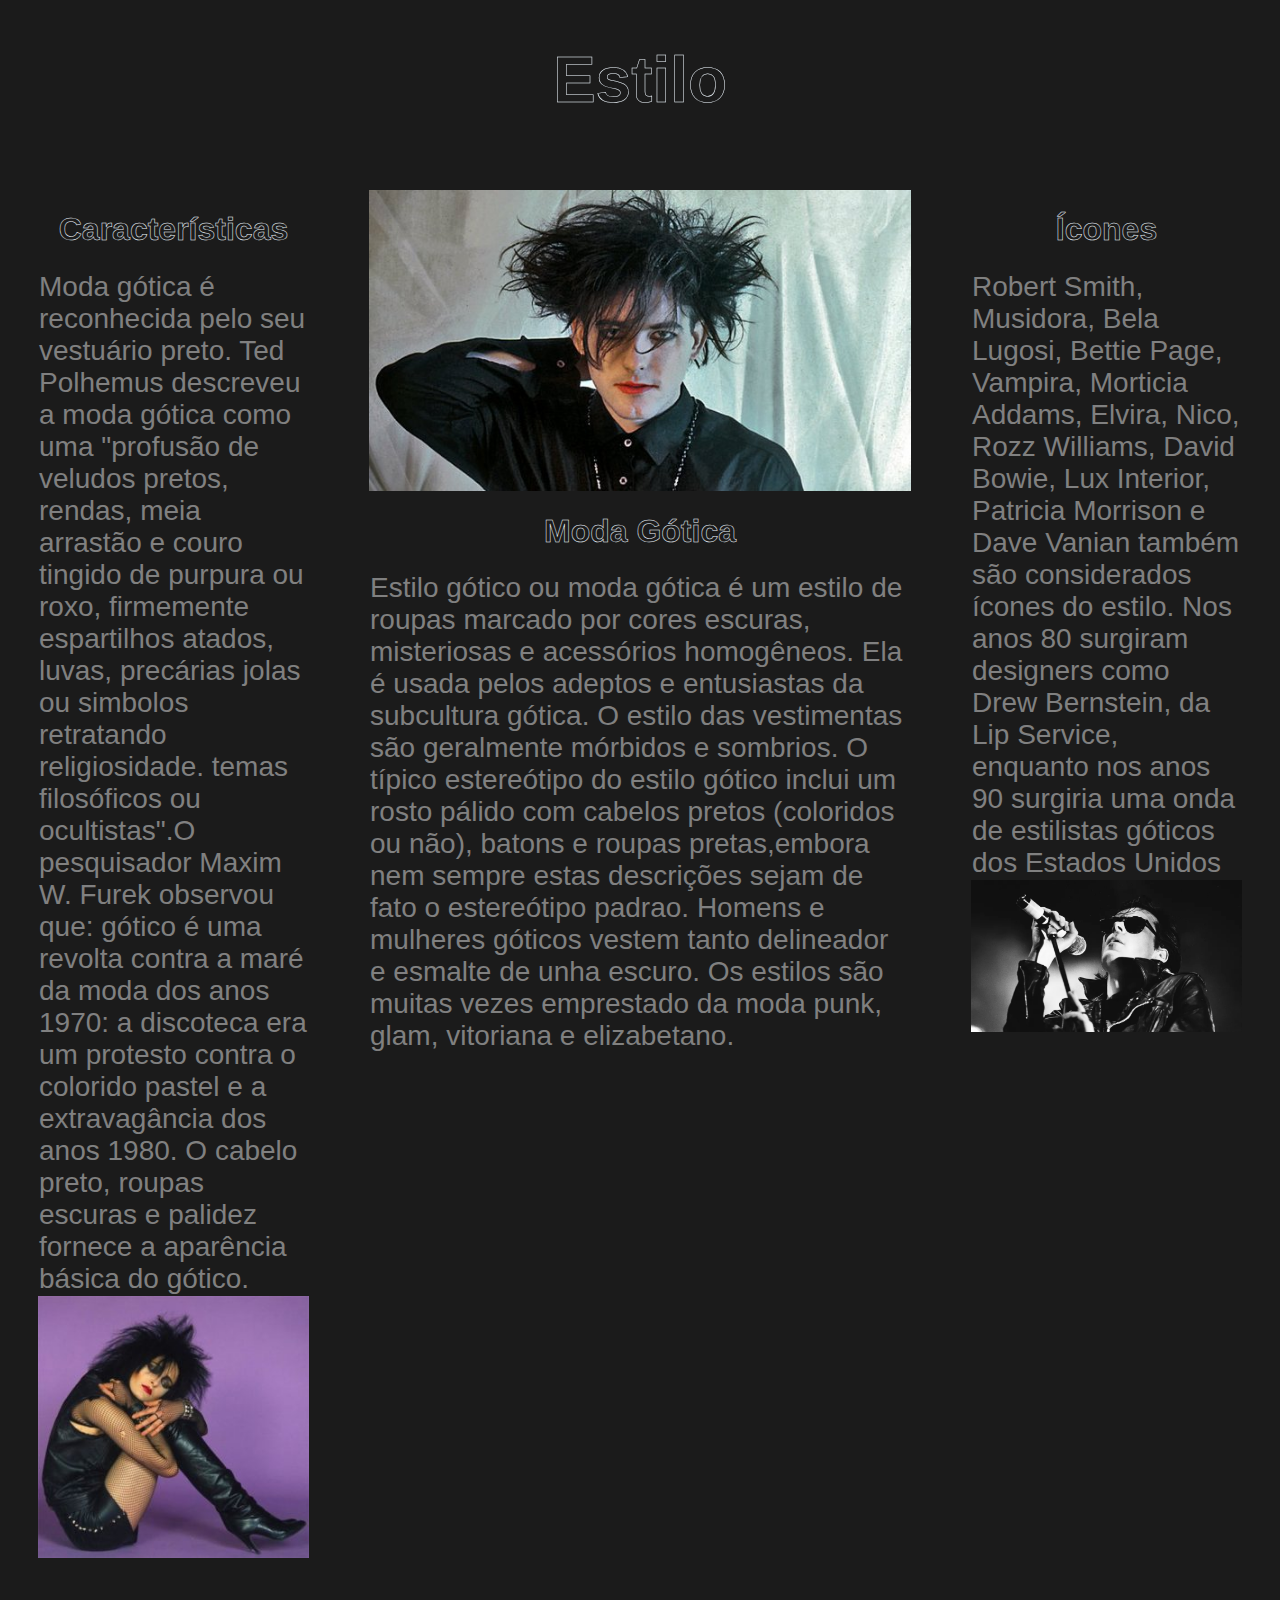
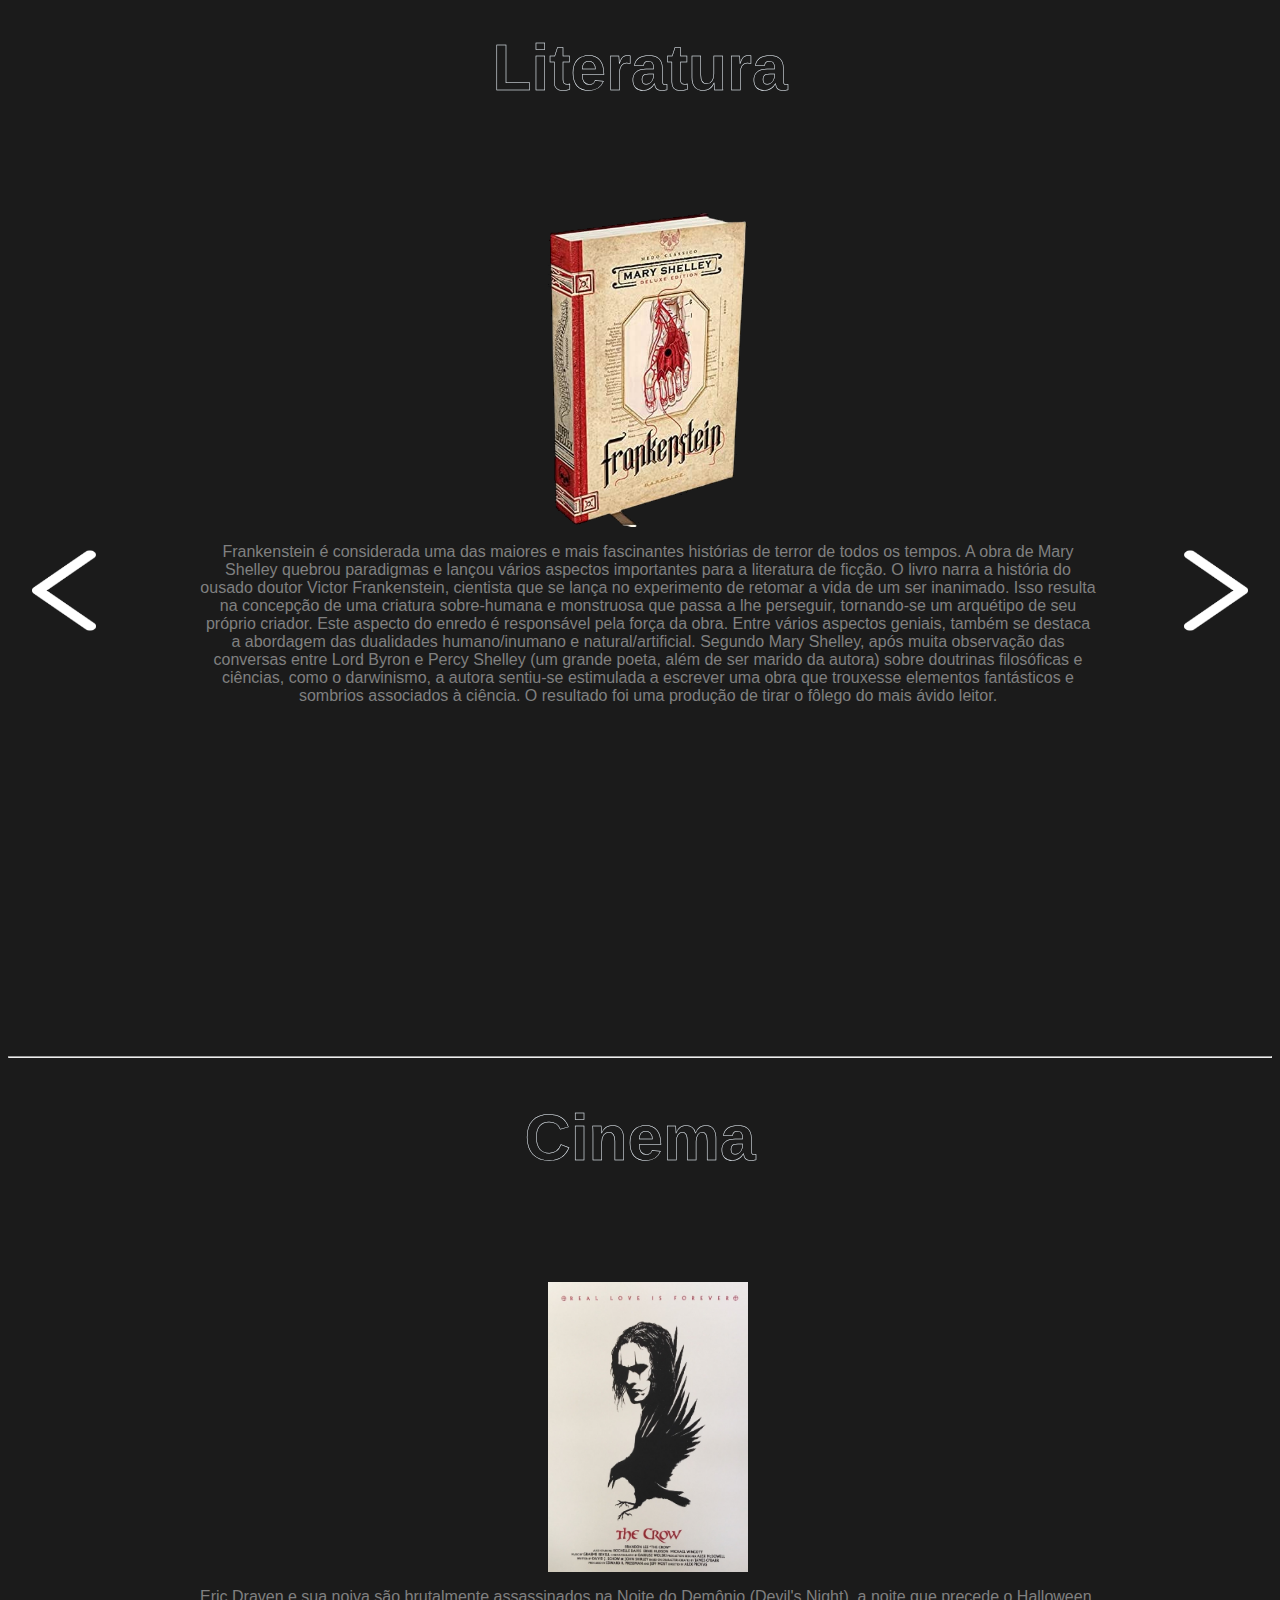
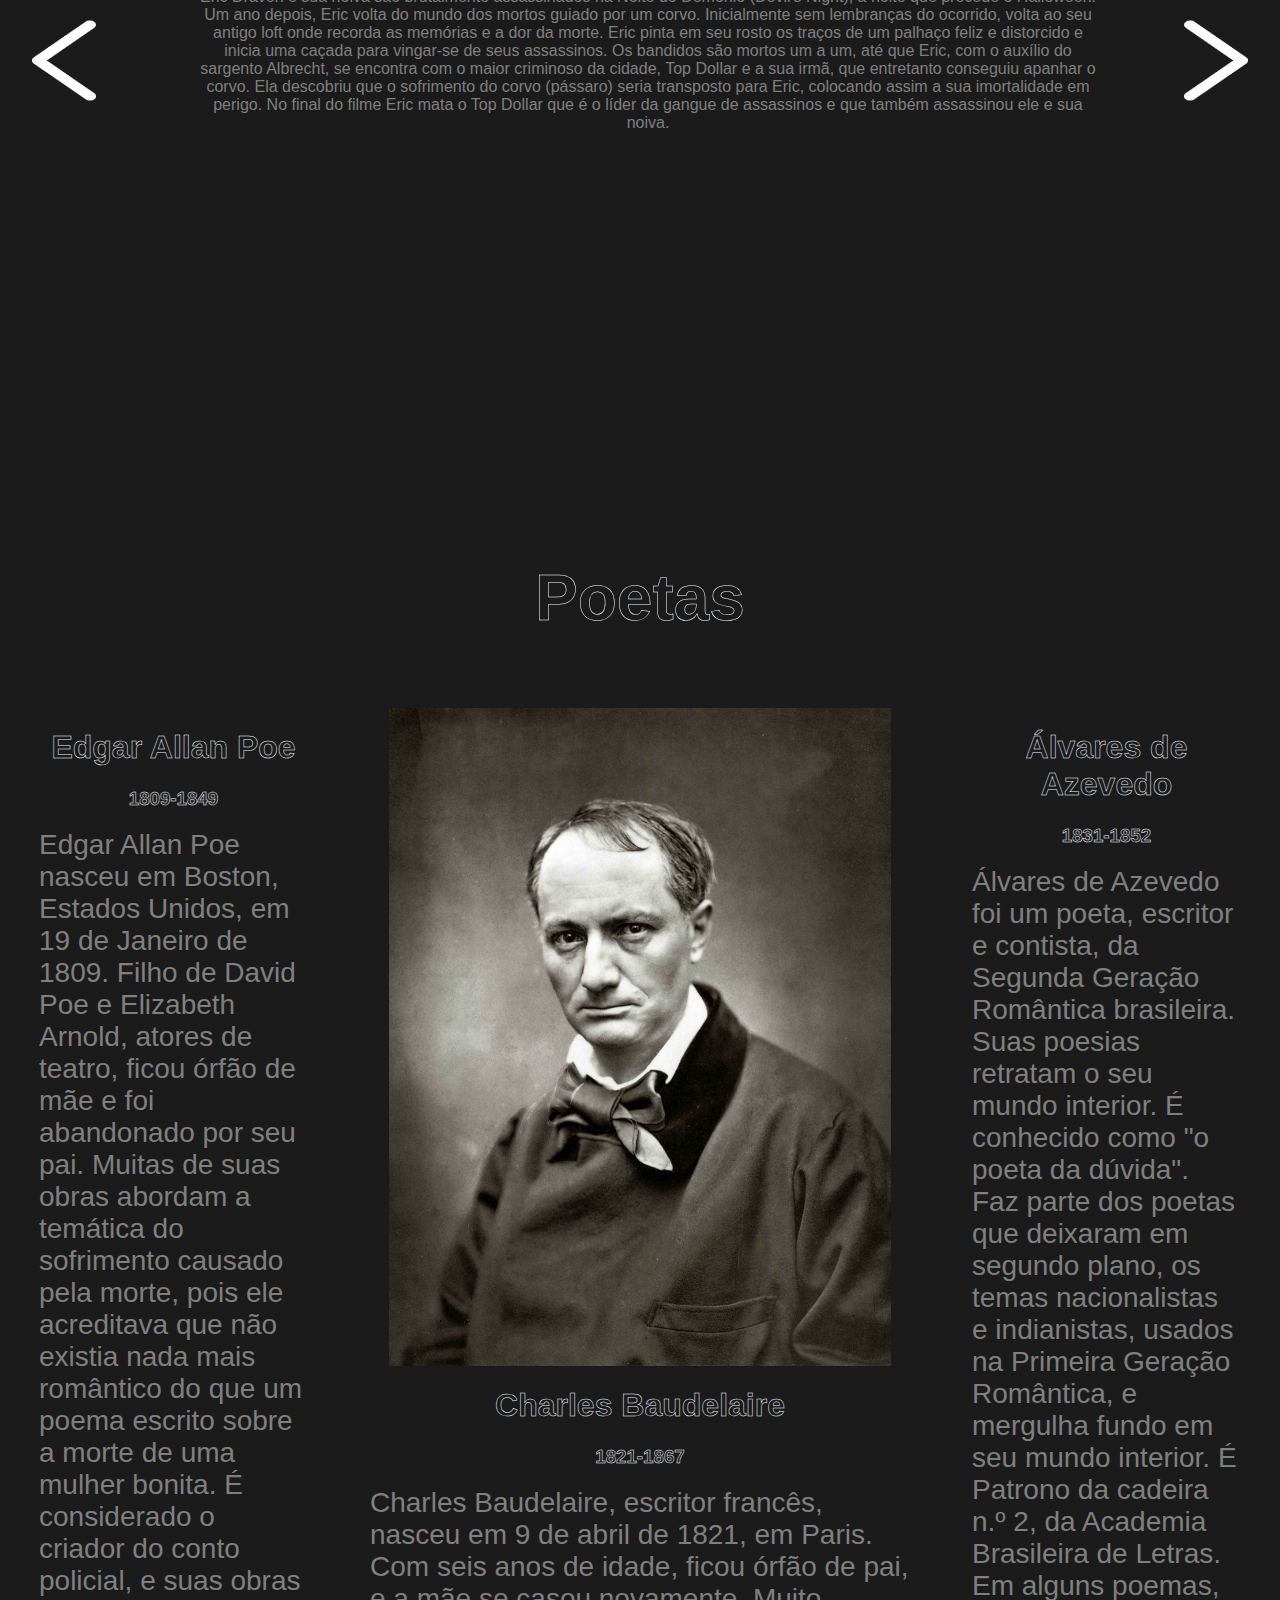
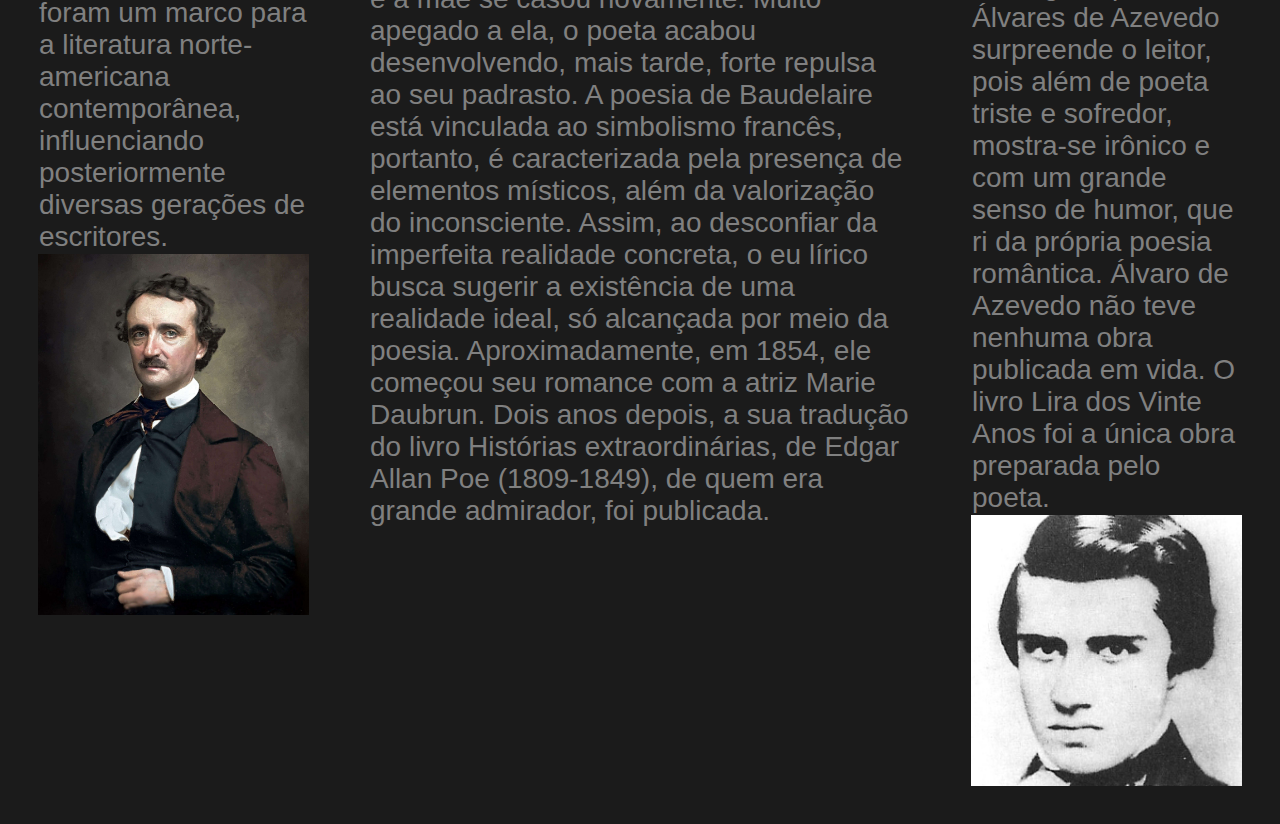
==== commit 3991ec2a: "Final" ====
--- a/pagL.html
+++ b/pagL.html
@@ -20,7 +20,7 @@
             descreveu a moda gótica como uma
             "profusão de veludos pretos, rendas, meia arrastão e couro tingido de purpura ou roxo, firmemente espartilhos atados, luvas, precárias jolas ou simbolos retratando religiosidade.
             temas filosóficos ou ocultistas".O pesquisador Maxim W. Furek observou que: gótico é uma revolta contra a maré da moda dos anos 1970: a discoteca era um protesto contra o colorido pastel e a extravagância dos anos 1980. O cabelo preto, roupas escuras e palidez fornece a aparência básica do gótico.</p>
-        <img class="ImagensT" src="img/ted.jpg" alt="">
+        <img class="ImagensT" src="img/siouxsiesentadinha.jpg" alt="">
 
     </div>
     
@@ -68,5 +68,66 @@
         </li>
       </ul>
     </div>
+<hr>
+    <h1 style="font-size:4rem;" class="vazado">Cinema</h1>
+<section class="c-sect">
+    <div class="carousel" data-carousel>
+      <button class="carousel-button prev" data-carousel-button="prev"><img class="seta1 E"src="img/setaE.png" alt=""></button>
+      <button class="carousel-button next" data-carousel-button="next"><img src="img/setaD.png" alt="" class="seta1"></button>
+      <ul data-slides>
+        <li class="slide" data-active>
+          <img style="height: auto; width: 200px;margin: auto;margin-top: 5%;" src="./filmes/FCorvo.jpg" alt="Nature Image #1">
+          <p style="text-align: center; margin-left: 15%; margin-right: 15%;">Eric Draven e sua noiva são brutalmente assassinados na Noite do Demônio (Devil's Night), a noite que precede o Halloween. Um ano depois, Eric volta do mundo dos mortos guiado por um corvo. Inicialmente sem lembranças do ocorrido, volta ao seu antigo loft onde recorda as memórias e a dor da morte. Eric pinta em seu rosto os traços de um palhaço feliz e distorcido e inicia uma caçada para vingar-se de seus assassinos. Os bandidos são mortos um a um, até que Eric, com o auxílio do sargento Albrecht, se encontra com o maior criminoso da cidade, Top Dollar e a sua irmã, que entretanto conseguiu apanhar o corvo. Ela descobriu que o sofrimento do corvo (pássaro) seria transposto para Eric, colocando assim a sua imortalidade em perigo. No final do filme Eric mata o Top Dollar que é o líder da gangue de assassinos e que também assassinou ele e sua noiva.
+          </p>
+        </li>
+        <li class="slide">
+          <img style="height: auto; width: 200px;margin: auto;margin-top: 5%;" src="./filmes/FJack.jpg" alt="Nature Image #1">
+          <p style="text-align: center; margin-left: 15%; margin-right: 15%;">Jack Skellington (Chris Sarandon) é um ser fantástico que vive na Cidade do Halloween, um local cercado por criaturas fantásticas. Lá todos passam o ano organizando o Halloween do ano seguinte mas, após mais um Halloween, Jack se mostra cansado de fazer aquilo todos os anos. Assim ele deixa os limites da Cidade do Halloween e vagueia pela floresta. Por acaso acha alguns portais, sendo que cada um leva até um tipo festividade. Jack acaba atravessando o portal do Natal, onde vê demonstrações do espírito natalino. Ao retornar para a Cidade do Halloween, sem ter compreendido o que viu, ele começa a convencer os cidadãos a sequestrarem o Papai Noel (Edward Ivory) e fazerem seu próprio Natal. Apesar de argumentos fortes de sua leal namorada Sally (Catherine O'Hara) contra o projeto, o Papai Noel é capturado. Mas os fatos mostrarão que Sally estava totalmente certa.
+          </p>
+        </li>
+        <li class="slide">
+          <img style="height: auto; width: 200px;margin: auto;margin-top: 5%;" src="./filmes/Ffrank.jpg" alt="Nature Image #1">
+          <p style="text-align: center; margin-left: 15%; margin-right: 15%;">Dr. Henry Frankenstein, um jovem e obstinado cientista, acompanhado do corcunda Fritz, seu leal assistente, vão a um cemitério e desenterram um cadáver para levarem-no ao laboratório num moinho abandonado onde ele guarda os corpos de mortos recentes. No caminho avistam o cadáver de um homem enforcado em uma árvore. O dr. Frankenstein, decidido a provar suas teorias de criar vida a partir dos mortos, constrói um corpo de partes de vários cadáveres que ele recolhe com a ajuda de Fritz. Quando só falta o cérebro para que seja finalizada a criatura, o doutor pede a Fritz que vá a uma faculdade e roube um. No entanto, o assistente acaba trazendo uma redoma com o cérebro de um assassino, sem que o doutor o saiba. Enquanto isso, a noiva, o pai e um amigo da faculdade se preocupam com a saúde de Frankenstein e contatam um antigo professor dele, que lhes conta as experiências proibidas que Frankenstein vinha realizando e que causaram a sua expulsão da faculdade. Eles vão até o laboratório de Frankenstein e chegam bem na hora em que a criação da vida vai ocorrer. O doutor ergue o corpo da criatura numa enorme plataforma suspensa, que recebe a energia de um relâmpago, chamado de "raio primordial" pelo cientista, que acredita que o segredo da vida encontra-se neste fenômeno que origina a eletricidade que existe no cérebro dos seres vivos. A experiência é um sucesso e a criatura vive. Mas logo aparecem os impulsos assassinos do cérebro revivido e a criatura começa a matar várias pessoas graças à sua imensa força.
+          </p>
+        </li>
+        <li class="slide">
+          <img style="height: auto; width: 200px;margin: auto;margin-top: 5%;" src="./filmes/FCoraline.jpg" alt="Nature Image #1">
+          <p style="text-align: center; margin-left: 15%; margin-right: 15%;">Entediada em sua nova casa, Caroline Jones (Dakota Fanning) um dia encontra uma porta secreta. Através dela tem acesso a uma outra versão de sua própria vida, a qual aparentemente é bem parecida com a que leva. A diferença é que neste outro lado tudo parece ser melhor, inclusive as pessoas com quem convive. Caroline se empolga com a descoberta, mas logo descobre que há algo de errado quando seus pais alternativos tentam aprisioná-la neste novo mundo.
+          </p>
+        </li>
+        <li class="slide">
+          <img style="height: auto; width: 200px;margin: auto;margin-top: 5%;" src="./filmes/FColina.jpg" alt="Nature Image #1">
+          <p style="text-align: center; margin-left: 15%; margin-right: 15%;">Situada em Cúmbria, numa mansão em ruínas duma região basicamente rural e montanhosa do norte da Inglaterra no começo do século XX, a jovem autora Edith Cushing apaixona-se e casa-se com Sir Thomas Sharpe, mas descobre que este não é quem parece ser. Sua casa abriga fantasmas, entidades misteriosas, que Thomas e sua irmã, Lady Lucille Sharpe, desesperada e ferozmente tentaram esconder.
+          </p>
+        </li>
+      </ul>
+    </div>
+
+    <section>
+      <h1 style="font-size:4rem" class="vazado">Poetas</h1>
+      <div class="flex_cont">
+      <div class="flex flex_item">
+          <h1 class="vazado">Edgar Allan Poe</h1>
+          <h3 class="vazado">1809-1849</h3>
+          <p class="txg">Edgar Allan Poe nasceu em Boston, Estados Unidos, em 19 de Janeiro de 1809. Filho de David Poe e Elizabeth Arnold, atores de teatro, ficou órfão de mãe e foi abandonado por seu pai. Muitas de suas obras abordam a temática do sofrimento causado pela morte, pois ele acreditava que não existia nada mais romântico do que um poema escrito sobre a morte de uma mulher bonita. É considerado o criador do conto policial, e suas obras foram um marco para a literatura norte-americana contemporânea, influenciando posteriormente diversas gerações de escritores.</p>
+          <img class="ImagensT" src="img/poe.png" alt="">
+  
+      </div>
+      
+      <div class="flex flex_item2">
+          <img class="ImagensT2" style="margin-left: auto; margin-right:auto; " src="img/baudelaire.png" alt="">
+          <h1 class="vazado">Charles Baudelaire</h1>
+          <h3 class="vazado">1821-1867</h3>
+          <p class="txg">Charles Baudelaire, escritor francês, nasceu em 9 de abril de 1821, em Paris. Com seis anos de idade, ficou órfão de pai, e a mãe se casou novamente. Muito apegado a ela, o poeta acabou desenvolvendo, mais tarde, forte repulsa ao seu padrasto. A poesia de Baudelaire está vinculada ao simbolismo francês, portanto, é caracterizada pela presença de elementos místicos, além da valorização do inconsciente. Assim, ao desconfiar da imperfeita realidade concreta, o eu lírico busca sugerir a existência de uma realidade ideal, só alcançada por meio da poesia. Aproximadamente, em 1854, ele começou seu romance com a atriz Marie Daubrun. Dois anos depois, a sua tradução do livro Histórias extraordinárias, de Edgar Allan Poe (1809-1849), de quem era grande admirador, foi publicada.</p>
+      </div>
+      
+      <div class="flex flex_item">
+          <h1 class="vazado">Álvares de Azevedo</h1>
+          <h3 class="vazado">1831-1852</h3>
+          <p class="txg">Álvares de Azevedo  foi um poeta, escritor e contista, da Segunda Geração Romântica brasileira. Suas poesias retratam o seu mundo interior. É conhecido como "o poeta da dúvida". Faz parte dos poetas que deixaram em segundo plano, os temas nacionalistas e indianistas, usados na Primeira Geração Romântica, e mergulha fundo em seu mundo interior. É Patrono da cadeira n.º 2, da Academia Brasileira de Letras. Em alguns poemas, Álvares de Azevedo surpreende o leitor, pois além de poeta triste e sofredor, mostra-se irônico e com um grande senso de humor, que ri da própria poesia romântica. Álvaro de Azevedo não teve nenhuma obra publicada em vida. O livro Lira dos Vinte Anos foi a única obra preparada pelo poeta.</p>
+              <img style="float:right;" class="ImagensT" src="img/alvarez.png" alt="">
+      </div>
+   </div>
+  </section>
 </body>
 </html> 
